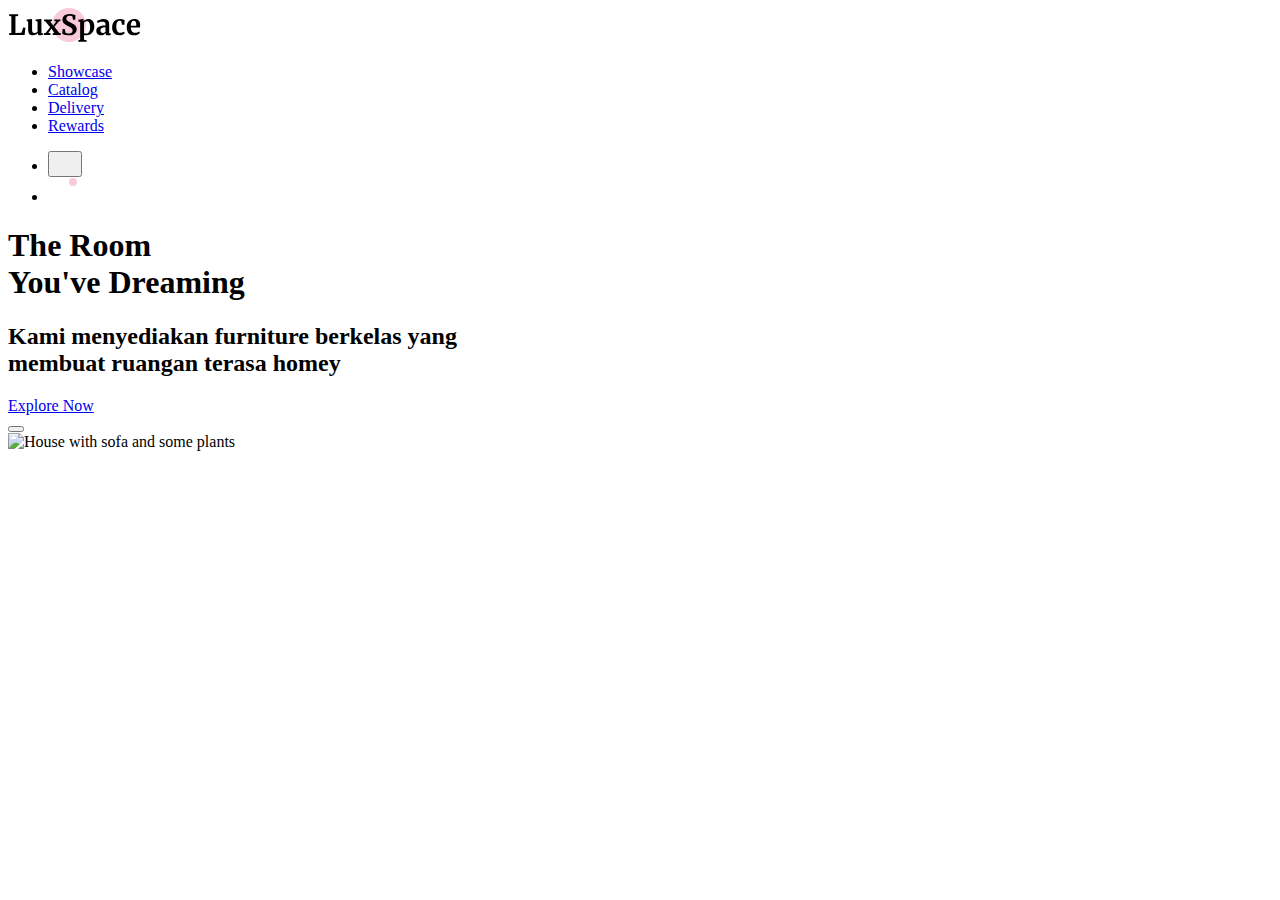
==== src/templates/index.html @ 6f88ed7a "update" ====
<!DOCTYPE html>
<html class="no-js" lang="">
  <head>
    <meta charset="utf-8" />
    <title>Your Very Handsome Website</title>
    <meta name="description" content="" />
    <meta name="viewport" content="width=device-width, initial-scale=1" />

    <meta property="og:title" content="" />
    <meta property="og:type" content="" />
    <meta property="og:url" content="" />
    <meta property="og:image" content="" />

    <link rel="manifest" href="site.webmanifest" />
    <link rel="apple-touch-icon" href="images/content/favicon.png" />
    <!-- Place favicon.ico in the root directory -->

    <link rel="stylesheet" href="./css/app.minify.css" />
    <link rel="icon" href="images/content/favicon.png" />

    <meta name="theme-color" content="#000" />
  </head>

  <body>
    <!-- Add your site or application content here -->

    <!-- START: Header -->

    <header class="absolute w-full z-50 px-20">
      <div class="container mx-auto py-10">
        <div class="flex flex-stretch items-center">
          <div class="w-56 flex items-center">
            <img src="../images/design/logo.svg" alt="" />
          </div>

          <div class="w-full"></div>

          <!-- START: Menu Hamburger Wrapper -->
          <div class="w-auto">
            <ul
              class="fixed bg-white inset-0 flex-col invisible items-center justify-center opacity-0 md:visible md:flex-row md:bg-transparent md:relative md:opacity-100 md:flex"
            >
              <li class="mx-3 py-6 md:py-0">
                <a
                  href="#"
                  target="_blank"
                  rel="noopener noreferrer"
                  class="text-black hover:text-white hover:underline"
                  >Showcase</a
                >
              </li>
              <li class="mx-3 py-6 md:py-0">
                <a
                  href="#"
                  target="_blank"
                  rel="noopener noreferrer"
                  class="text-black hover:text-white hover:underline"
                  >Catalog</a
                >
              </li>
              <li class="mx-3 py-6 md:py-0">
                <a
                  href="#"
                  target="_blank"
                  rel="noopener noreferrer"
                  class="text-black hover:text-white hover:underline"
                  >Delivery</a
                >
              </li>
              <li class="mx-3 py-6 md:py-0">
                <a
                  href="#"
                  target="_blank"
                  rel="noopener noreferrer"
                  class="text-black hover:text-white hover:underline"
                  >Rewards</a
                >
              </li>
            </ul>
          </div>
          <!-- END: Menu Hamburger Wrapper -->

          <!-- START: Icon set -->

          <div class="w-auto">
            <ul class="flex items-center">
              <!-- START: Menu Hamburger Icon -->
              <li class="ml-6 block md:hidden">
                <button
                  id="menu-toggler"
                  class="relative flex z-50 items-center justify-center w-8 h-8 text-black hover:text-white focus:outline-nomm"
                >
                  <svg
                    class="fill-current"
                    width="18"
                    height="17"
                    viewBox="0 0 18 17"
                    fill="none"
                    xmlns="http://www.w3.org/2000/svg"
                  >
                    <path
                      d="M15.9773 0.461304H1.04219C0.466585 0.461304 0 0.790267 0 1.19609C0 1.60192 0.466668 1.93088 1.04219 1.93088H15.9773C16.5529 1.93088 17.0195 1.60192 17.0195 1.19609C17.0195 0.790208 16.5529 0.461304 15.9773 0.461304Z"
                    />
                    <path
                      d="M15.9773 7.68802H1.04219C0.466585 7.68802 0 8.01698 0 8.42281C0 8.82864 0.466668 9.1576 1.04219 9.1576H15.9773C16.5529 9.1576 17.0195 8.82864 17.0195 8.42281C17.0195 8.01692 16.5529 7.68802 15.9773 7.68802Z"
                    />
                    <path
                      d="M15.9773 14.9147H1.04219C0.466585 14.9147 0 15.2437 0 15.6495C0 16.0553 0.466668 16.3843 1.04219 16.3843H15.9773C16.5529 16.3843 17.0195 16.0553 17.0195 15.6495C17.0195 15.2436 16.5529 14.9147 15.9773 14.9147Z"
                    />
                  </svg>
                </button>
              </li>
              <!-- END: Menu Hamburger Icon -->

              <!-- START: Cart Icon -->
              <li class="ml-6">
                <a
                  href="cart.html"
                  class="flex items-center justify-center w-8 h-8 text-black hover:text-white"
                >
                  <svg
                    class="fill-current"
                    width="29"
                    height="25"
                    viewBox="0 0 29 25"
                    fill="none"
                    xmlns="http://www.w3.org/2000/svg"
                  >
                    <path
                      d="M10.8754 19.9824C9.61762 19.9824 8.59436 21.023 8.59436 22.3021C8.59436 23.5812 9.61762 24.6218 10.8754 24.6218C12.1331 24.6218 13.1564 23.5812 13.1564 22.3021C13.1563 21.023 12.1331 19.9824 10.8754 19.9824ZM10.8754 23.3265C10.3199 23.3265 9.86796 22.8669 9.86796 22.302C9.86796 21.7371 10.3199 21.2775 10.8754 21.2775C11.4308 21.2775 11.8828 21.7371 11.8828 22.302C11.8828 22.867 11.4308 23.3265 10.8754 23.3265Z"
                    />
                    <path
                      d="M18.8764 19.9824C17.6186 19.9824 16.5953 21.023 16.5953 22.3021C16.5953 23.5812 17.6186 24.6218 18.8764 24.6218C20.1342 24.6218 21.1575 23.5812 21.1575 22.3021C21.1574 21.023 20.1341 19.9824 18.8764 19.9824ZM18.8764 23.3265C18.3209 23.3265 17.869 22.8669 17.869 22.302C17.869 21.7371 18.3209 21.2775 18.8764 21.2775C19.4319 21.2775 19.8838 21.7371 19.8838 22.302C19.8838 22.867 19.4319 23.3265 18.8764 23.3265Z"
                    />
                    <path
                      d="M19.438 7.76947H10.3122C9.96051 7.76947 9.67542 8.0594 9.67542 8.41707C9.67542 8.77474 9.96056 9.06467 10.3122 9.06467H19.438C19.7897 9.06467 20.0748 8.77474 20.0748 8.41707C20.0748 8.05935 19.7897 7.76947 19.438 7.76947Z"
                    />
                    <path
                      d="M18.9414 11.1324H10.8089C10.4572 11.1324 10.1721 11.4223 10.1721 11.78C10.1721 12.1377 10.4572 12.4276 10.8089 12.4276H18.9413C19.293 12.4276 19.5781 12.1377 19.5781 11.78C19.5781 11.4224 19.293 11.1324 18.9414 11.1324Z"
                    />
                    <path
                      d="M25.6499 4.88404C25.407 4.58092 25.0472 4.40711 24.6626 4.40711H4.82655L4.42595 2.42947C4.34232 2.01694 4.06563 1.67055 3.68565 1.50276L0.890528 0.268963C0.567841 0.126419 0.192825 0.276999 0.0528584 0.60505C-0.0872597 0.933204 0.0608116 1.31463 0.383347 1.45696L3.17852 2.69081L6.2598 17.9014C6.38117 18.5004 6.90578 18.9352 7.50723 18.9352H22.7635C23.1152 18.9352 23.4003 18.6452 23.4003 18.2876C23.4003 17.9299 23.1152 17.64 22.7635 17.64H7.50728L7.13247 15.7897H22.8814C23.4828 15.7897 24.0075 15.3549 24.1288 14.7559L25.9101 5.96349C25.9876 5.58063 25.8928 5.1871 25.6499 4.88404ZM22.8814 14.4946H6.87012L5.08895 5.70226L24.6626 5.70231L22.8814 14.4946Z"
                    />
                    <circle
                      cx="25"
                      cy="4.89023"
                      r="4"
                      fill="#F9CADA"
                      class="cart-filled"
                    />
                  </svg>
                </a>
              </li>
              <!-- END: Cart Icon -->
            </ul>
          </div>
          <!-- END: Icon set -->
        </div>
      </div>
    </header>

    <!-- END: Header -->

    <!-- START: Hero Section -->
    <section class="flex items-center hero">
      <!-- START: Section Hero | Left side -->
      <div
        class="w-full absolute z-20 inset-0 md:relative md:w-1/2 text-center flex flex-col justify-center hero-caption"
      >
        <h1 class="text-3xl md:text-5xl leading-tight font-semibold">
          The Room <br class="" />You've Dreaming
        </h1>

        <h2 class="px-8 text-base md:px-0 md:text-lg my-6 tracking-wide">
          Kami menyediakan furniture berkelas yang
          <br class="hidden lg:block" />
          membuat ruangan terasa homey
        </h2>
        <div>
          <a
            href="#browse-the-room"
            class="bg-pink-400 text-black hover:bg-black hover:text-pink-400 rounded-full px-8 py-3 mt-4 inline-block flex-none transition duration-200"
            >Explore Now</a
          >
        </div>
      </div>
      <!-- END: Section Hero | Left side -->
      <div class="w-full inset-0 md:relative md:w-1/2">
        <div class="relative hero-image">
          <div class="overlay inset-0 bg-black opacity-25 z-10"></div>
          <div class="overlay right-0 bottom-0 md:inset-0">
            <button
              class="video hero-cta focus:outline-none z-30 modal-trigger"
              data-content='<div class="w-screen pb-56 md:w-88 relative z-50">
                  <div class="absolute w-full h-full">
                    <iframe
                      width="100%"
                      height="100%"
                      src="https://www.youtube.com/embed/MHjycTZ101o"
                      frameborder="0"
                      allow="accelerometer; autoplay; clipboard-write; encrypted-media; gyroscope; picture-in-picture"
                      allowfullscreen
                    ></iframe>
                  </div>
                </div>'
            ></button>
          </div>
          <img
            src="images/content/hero-image.jpg"
            alt="House with sofa and some plants"
          />
        </div>
      </div>
    </section>
    <!-- END: Hero Section -->

    <!-- Google Analytics: change UA-XXXXX-Y to be your site's ID. -->
    <script>
      window.ga = function () {
        ga.q.push(arguments);
      };
      ga.q = [];
      ga.l = +new Date();
      ga("create", "UA-XXXXX-Y", "auto");
      ga("set", "anonymizeIp", true);
      ga("set", "transport", "beacon");
      ga("send", "pageview");
    </script>
    <script src="https://www.google-analytics.com/analytics.js" async></script>
  </body>
</html>
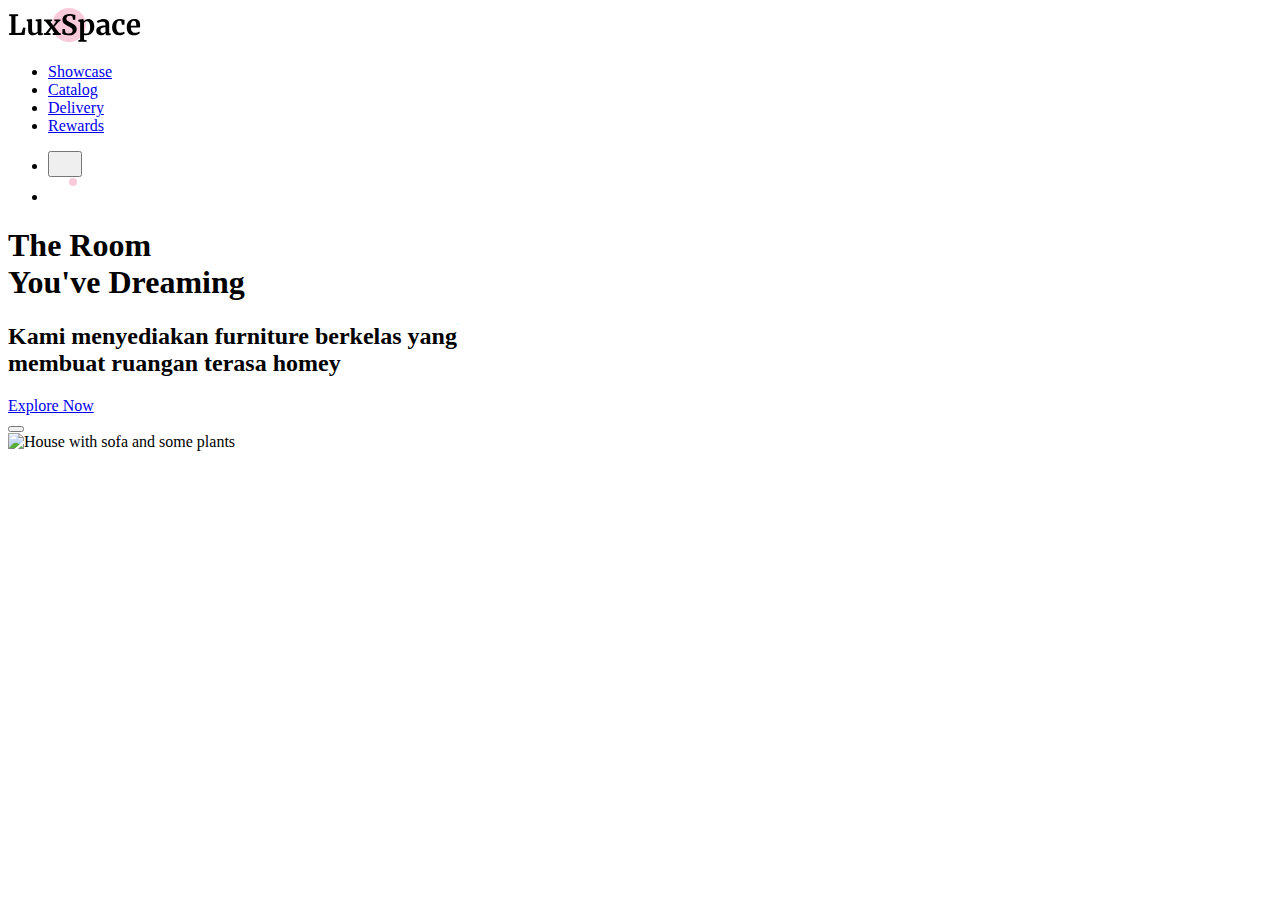
==== commit 4db70daa: "update" ====
--- a/src/templates/index.html
+++ b/src/templates/index.html
@@ -26,7 +26,7 @@
 
     <!-- START: Header -->
 
-    <header class="absolute w-full z-50 px-20">
+    <header class="absolute w-full z-50 px-4">
       <div class="container mx-auto py-10">
         <div class="flex flex-stretch items-center">
           <div class="w-56 flex items-center">
@@ -38,7 +38,8 @@
           <!-- START: Menu Hamburger Wrapper -->
           <div class="w-auto">
             <ul
-              class="fixed bg-white inset-0 flex-col invisible items-center justify-center opacity-0 md:visible md:flex-row md:bg-transparent md:relative md:opacity-100 md:flex"
+              id="menu"
+              class="fixed bg-white inset-0 flex flex-col invisible items-center justify-center opacity-0 md:visible md:flex-row md:bg-transparent md:relative md:opacity-100"
             >
               <li class="mx-3 py-6 md:py-0">
                 <a
@@ -88,7 +89,7 @@
               <li class="ml-6 block md:hidden">
                 <button
                   id="menu-toggler"
-                  class="relative flex z-50 items-center justify-center w-8 h-8 text-black hover:text-white focus:outline-nomm"
+                  class="relative flex z-50 items-center justify-center w-8 h-8 text-black focus:outline-nomm"
                 >
                   <svg
                     class="fill-current"
@@ -206,6 +207,7 @@
             ></button>
           </div>
           <img
+            class="absolute inset-0 md:relative w-full h-full object-cover object-center"
             src="images/content/hero-image.jpg"
             alt="House with sofa and some plants"
           />
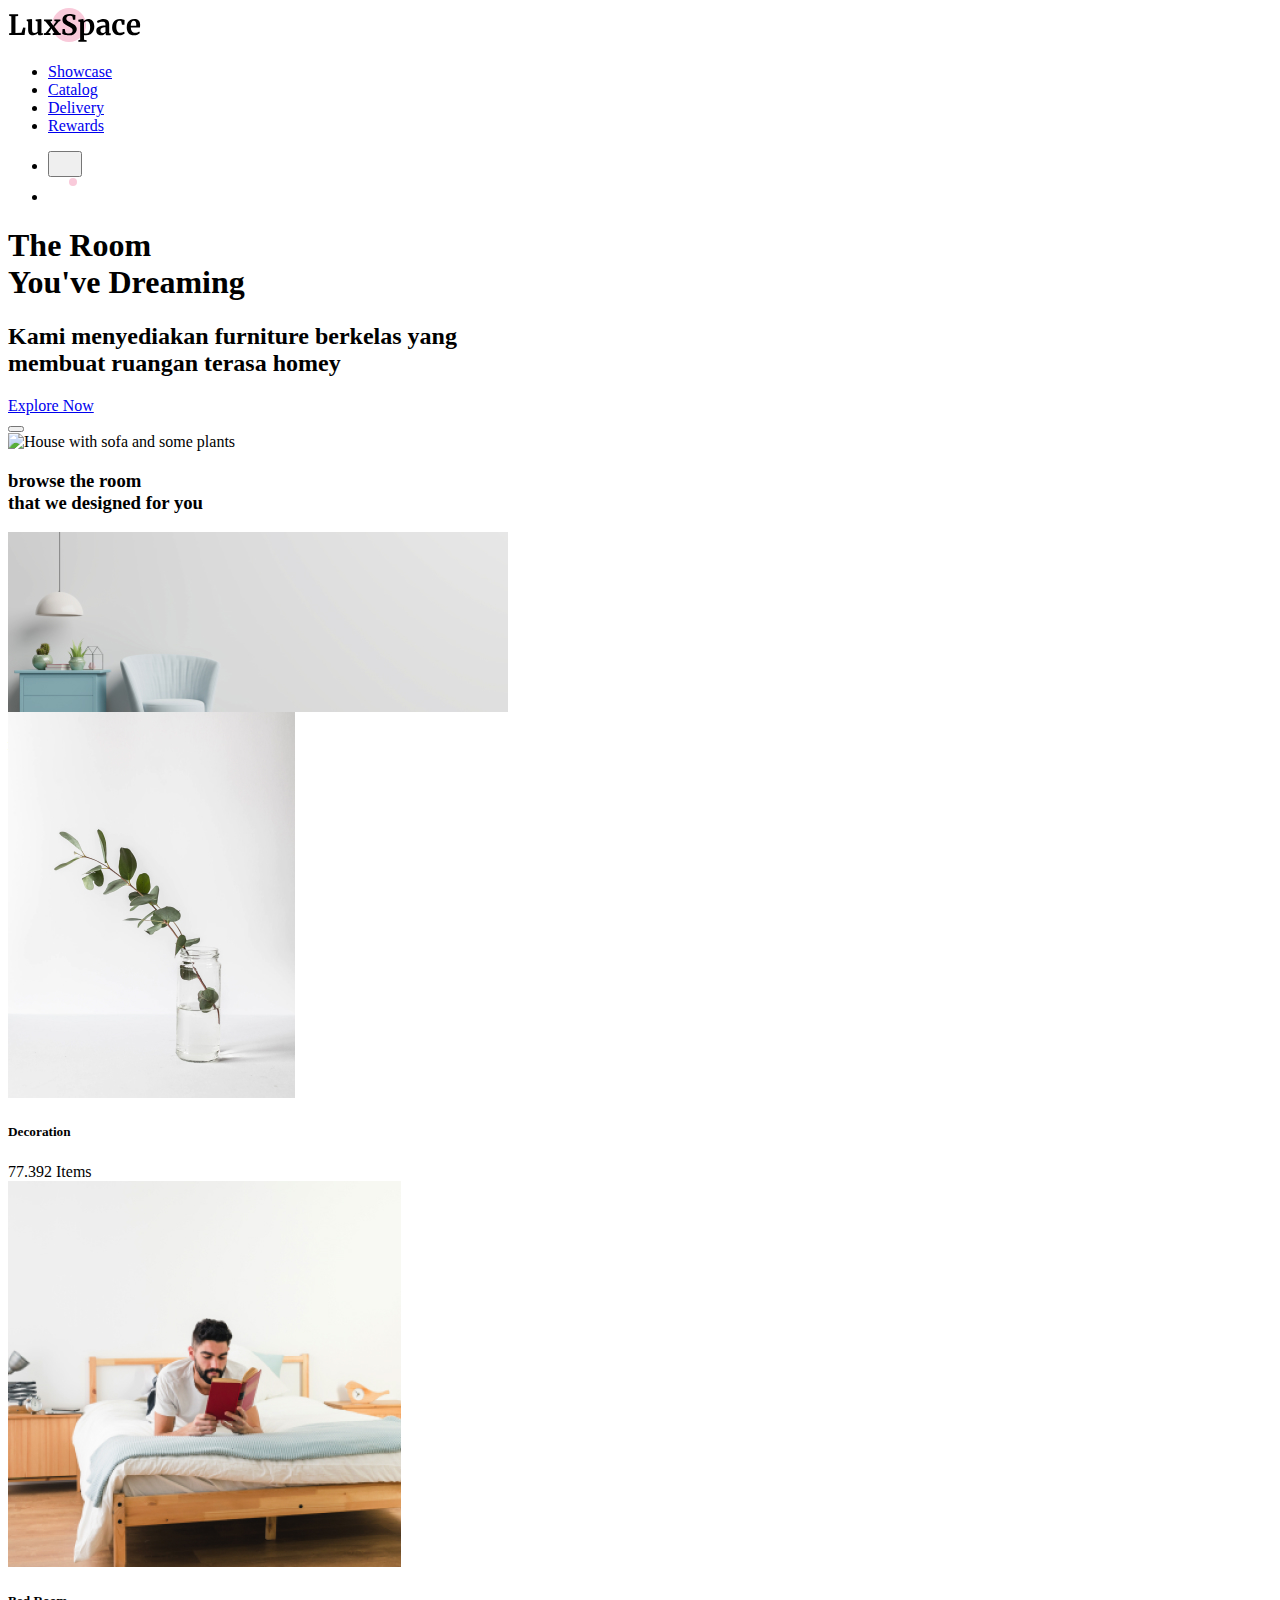
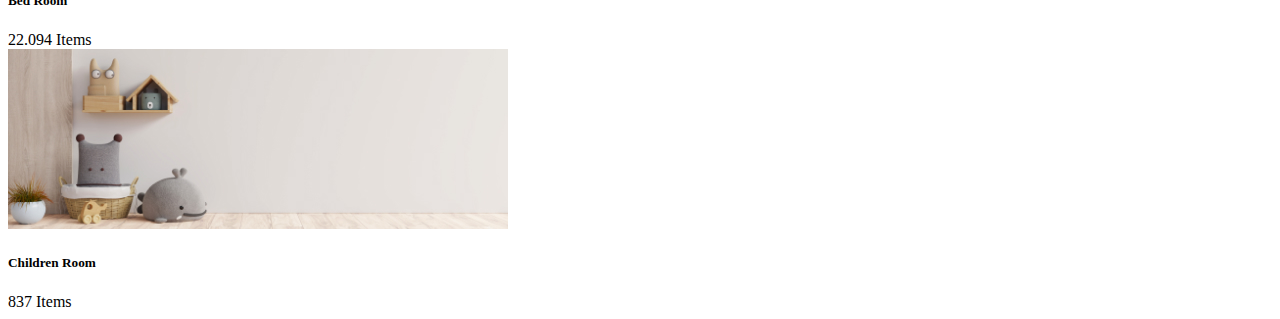
==== commit 7dd8045d: "update lagi" ====
--- a/src/templates/index.html
+++ b/src/templates/index.html
@@ -216,6 +216,106 @@
     </section>
     <!-- END: Hero Section -->
 
+    <!-- START: Browse the Room -->
+    <section class="flex bg-gray-100 py-16 px-4" id="browse-the-room">
+      <div class="container mx-auto">
+        <div class="flex flex-start mb-4">
+          <h3 class="text-2xl capitalize font-semibold">
+            browse the room <br />
+            that we designed for you
+          </h3>
+        </div>
+        <div class="grid grid-rows-2 grid-cols-9 gap-4">
+          <!-- START: Item Browse the Room 1 -->
+          <div
+            class="relative col-span-9 row-span-1 md:col-span-4 card"
+            style="height: 180px"
+          >
+            <div class="card-shadow rounded-xl">
+              <img
+                src="../images/content/image-catalog-1.jpg"
+                alt=""
+                class="w-full h-full object-cover overlay overflow-hidden rounded-xl"
+              />
+            </div>
+            <div
+              class="overlay left-0 top-0 bottom-0 flex justify-center flex-col pl-48 md:pl-72"
+            >
+              <h5 class="text-lg font-semibold">Living Room</h5>
+              <span>18.309 Items</span>
+            </div>
+            <a href="detail.html" class="stretched-link"></a>
+          </div>
+          <!-- END: Item Browse the Room 1 -->
+
+          <!-- START: Item Browse the Room 2 -->
+          <div
+            class="relative col-span-9 row-span-1 md:col-span-2 md:row-span-2 card"
+          >
+            <div class="card-shadow rounded-xl">
+              <img
+                src="../images/content/image-catalog-3.jpg"
+                alt=""
+                class="w-full h-full object-cover overlay overflow-hidden rounded-xl"
+              />
+            </div>
+            <div
+              class="overlay inset-0 md:bottom-auto flex justify-center md:items-center flex-col pl-48 md:pl-0 pt-0 md:pt-12"
+            >
+              <h5 class="text-lg font-semibold">Decoration</h5>
+              <span class="">77.392 Items</span>
+            </div>
+            <a href="detail.html" class="stretched-link">
+              <!-- fake children -->
+            </a>
+          </div>
+          <!-- END: Item Browse the Room 2 -->
+
+          <!-- START: Item Browse the Room 3 -->
+          <div
+            class="relative col-span-9 row-span-1 md:col-span-3 md:row-span-2 card"
+          >
+            <div class="card-shadow rounded-xl">
+              <img
+                src="../images/content/image-catalog-4.jpg"
+                alt=""
+                class="w-full h-full object-cover overlay overflow-hidden rounded-xl"
+              />
+            </div>
+            <div
+              class="overlay inset-0 md:bottom-auto flex justify-center md:items-center flex-col pl-48 md:pl-0 pt-0 md:pt-12"
+            >
+              <h5 class="text-lg font-semibold">Bed Room</h5>
+              <span>22.094 Items</span>
+            </div>
+            <a href="detail.html" class="stretched-link"></a>
+          </div>
+          <!-- END: Item Browse the Room 3 -->
+
+          <!-- START: Item Browse the Room 4 -->
+          <div class="relative col-span-9 row-span-1 md:col-span-4 card">
+            <div class="card-shadow rounded-xl">
+              <img
+                src="../images/content/image-catalog-2.jpg"
+                alt=""
+                class="w-full h-full object-cover overlay overflow-hidden rounded-xl"
+              />
+            </div>
+            <div
+              class="overlay left-0 top-0 bottom-0 flex justify-center flex-col pl-48 md:pl-72"
+            >
+              <h5 class="text-lg font-semibold">Children Room</h5>
+              <span>837 Items</span>
+            </div>
+            <a href="detail.html" class="stretched-link"></a>
+          </div>
+          <!-- END: Item Browse the Room 4 -->
+        </div>
+      </div>
+    </section>
+    <!-- END: Browse the Room -->
+    <div class="min-h-screen"></div>
+
     <!-- Google Analytics: change UA-XXXXX-Y to be your site's ID. -->
     <script>
       window.ga = function () {
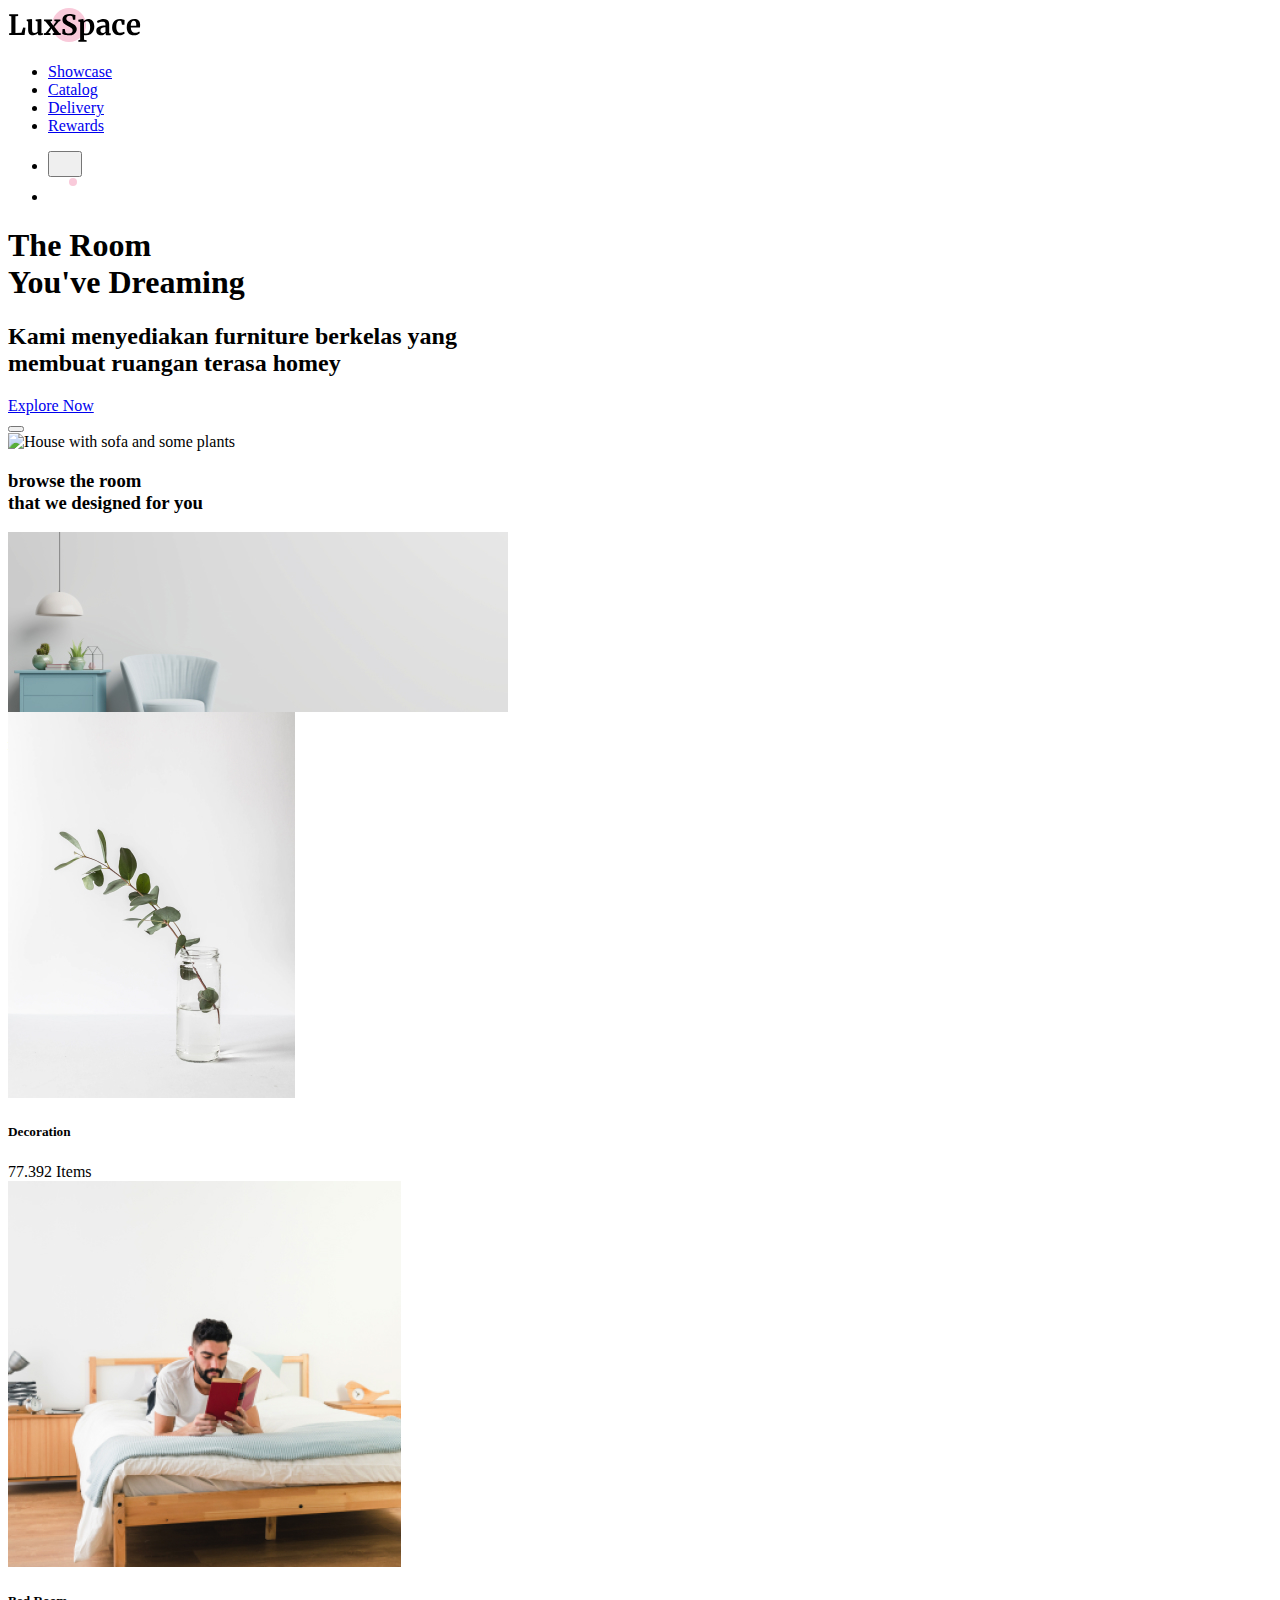
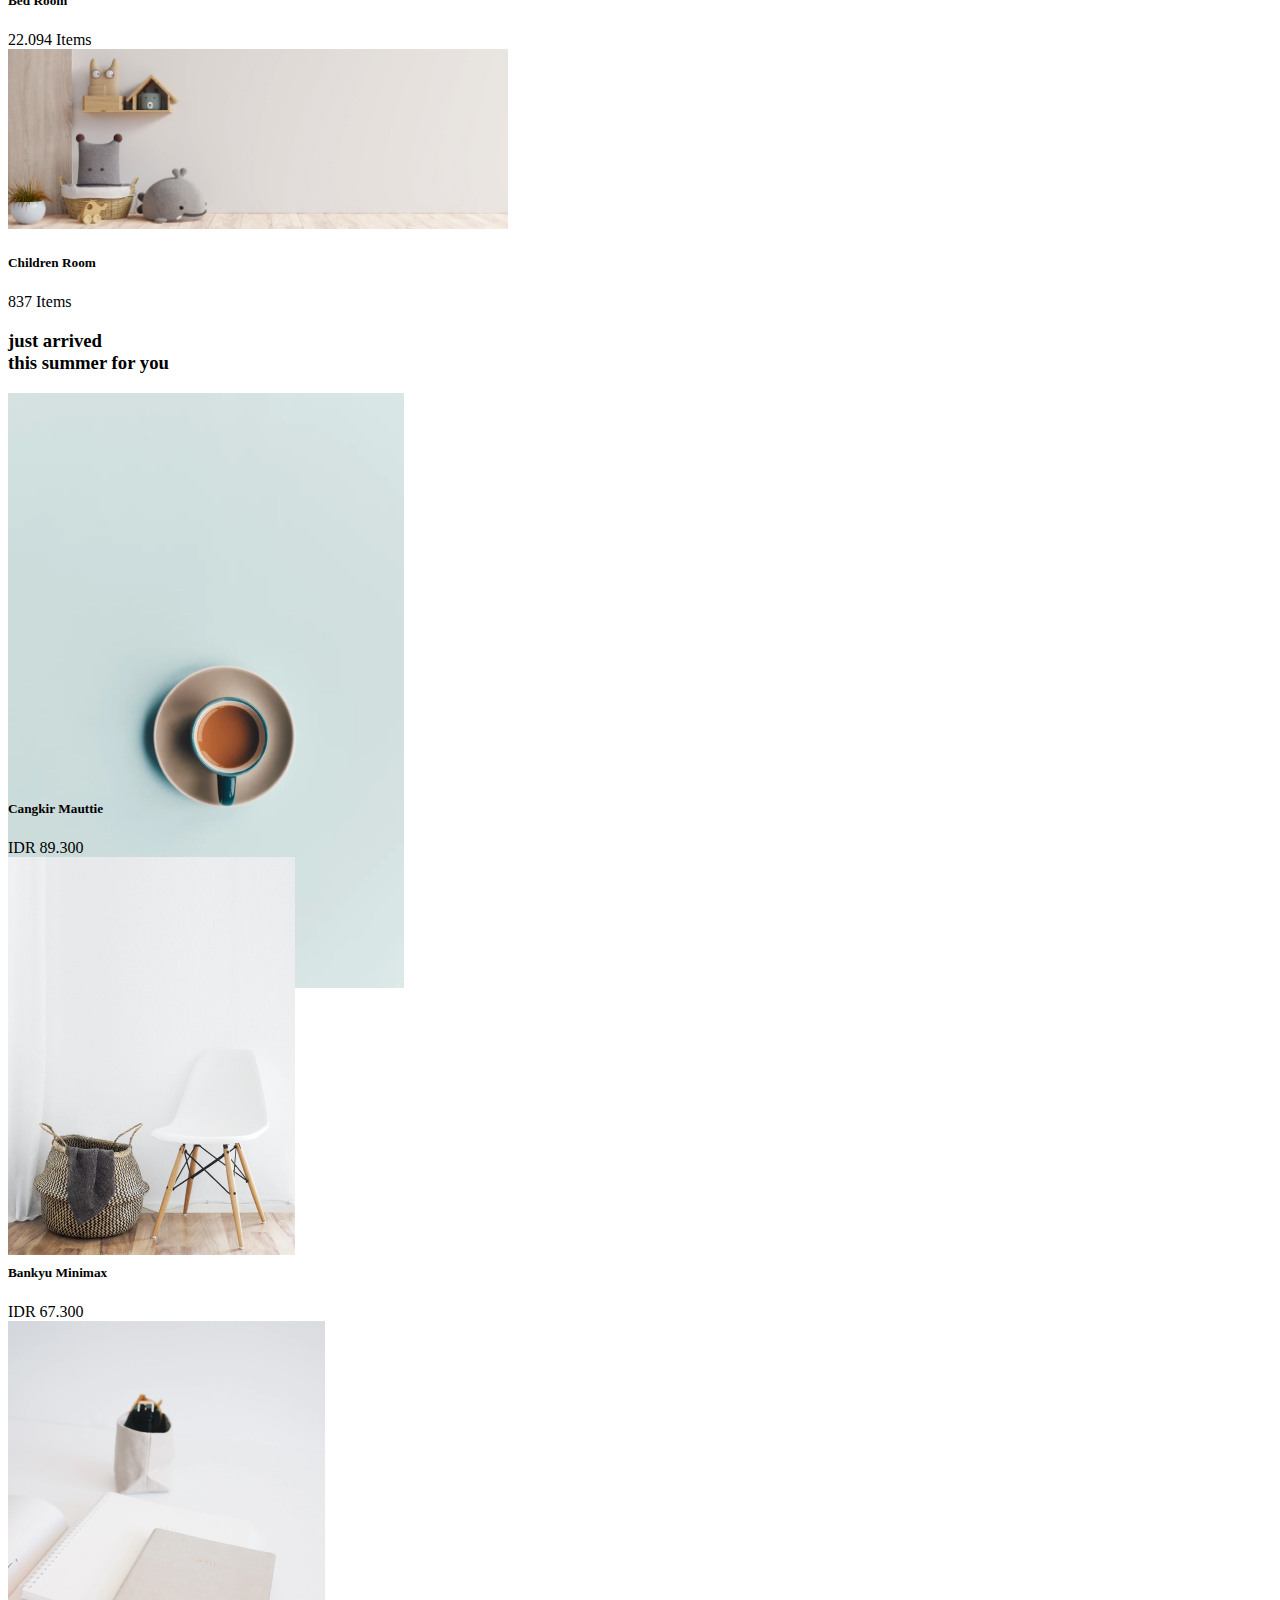
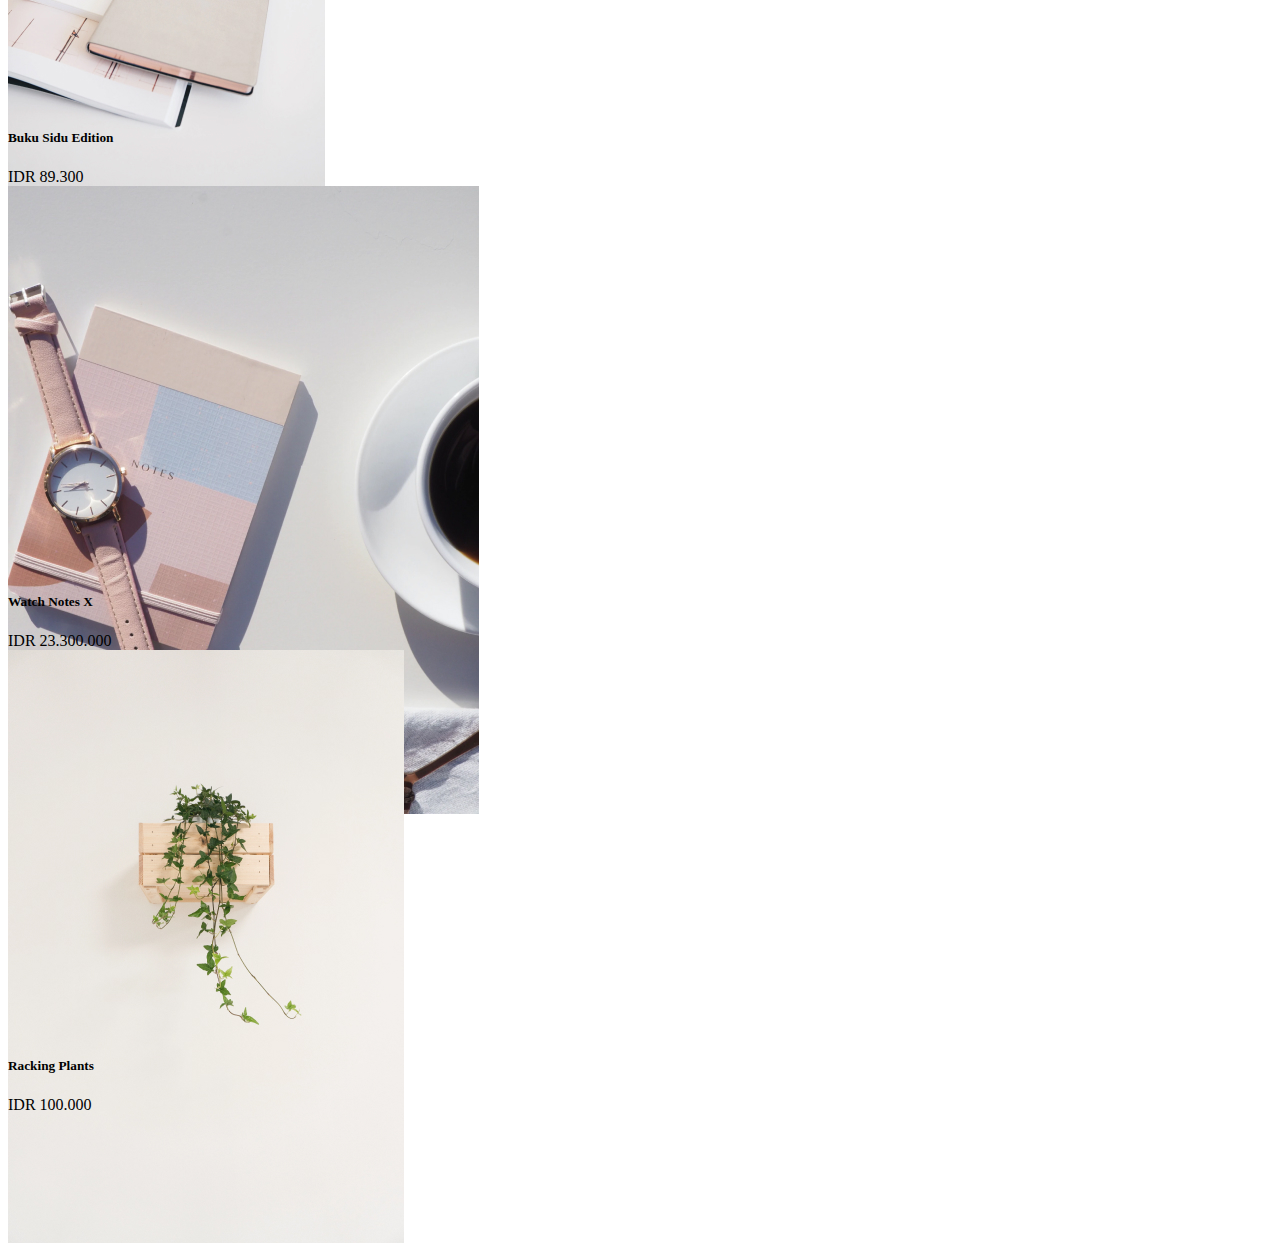
==== commit 873315f1: "update" ====
--- a/src/templates/index.html
+++ b/src/templates/index.html
@@ -2,7 +2,7 @@
 <html class="no-js" lang="">
   <head>
     <meta charset="utf-8" />
-    <title>Your Very Handsome Website</title>
+    <title>LuxSpace</title>
     <meta name="description" content="" />
     <meta name="viewport" content="width=device-width, initial-scale=1" />
 
@@ -228,7 +228,7 @@
         <div class="grid grid-rows-2 grid-cols-9 gap-4">
           <!-- START: Item Browse the Room 1 -->
           <div
-            class="relative col-span-9 row-span-1 md:col-span-4 card"
+            class="relative col-span-9 row-span-1 md:col-span-4"
             style="height: 180px"
           >
             <div class="card-shadow rounded-xl">
@@ -250,7 +250,7 @@
 
           <!-- START: Item Browse the Room 2 -->
           <div
-            class="relative col-span-9 row-span-1 md:col-span-2 md:row-span-2 card"
+            class="relative col-span-9 row-span-1 md:col-span-2 md:row-span-2"
           >
             <div class="card-shadow rounded-xl">
               <img
@@ -273,7 +273,7 @@
 
           <!-- START: Item Browse the Room 3 -->
           <div
-            class="relative col-span-9 row-span-1 md:col-span-3 md:row-span-2 card"
+            class="relative col-span-9 row-span-1 md:col-span-3 md:row-span-2"
           >
             <div class="card-shadow rounded-xl">
               <img
@@ -293,7 +293,7 @@
           <!-- END: Item Browse the Room 3 -->
 
           <!-- START: Item Browse the Room 4 -->
-          <div class="relative col-span-9 row-span-1 md:col-span-4 card">
+          <div class="relative col-span-9 row-span-1 md:col-span-4">
             <div class="card-shadow rounded-xl">
               <img
                 src="../images/content/image-catalog-2.jpg"
@@ -314,6 +314,116 @@
       </div>
     </section>
     <!-- END: Browse the Room -->
+
+    <!-- START: Just Arrived -->
+
+    <section class="flex flex-col py-16">
+      <div class="container mx-auto mb-4">
+        <div class="flex justify-center text-center mb-4">
+          <h3 class="text-2xl capitalize font-semibold">
+            just arrived <br />
+            this summer for you
+          </h3>
+        </div>
+      </div>
+      <div class="overflow-x-hidden px-4" id="carousel">
+        <div class="container mx-auto"></div>
+        <div class="flex -mx-4 flex-row relative">
+          <!-- START: Item Carousel 1 -->
+          <div class="px-4 relative card">
+            <div
+              class="rounded-xl overflow-hidden card-shadow"
+              style="width: 297px; height: 386px"
+            >
+              <img
+                src="../images/content/img-caraousel-1.jpg"
+                alt="cangkir"
+                class="w-full h-full object-cover object-center"
+              />
+            </div>
+            <h5 class="text-lg font-semibold mt-4">Cangkir Mauttie</h5>
+            <span class="">IDR 89.300</span>
+            <a href="#detail.html" class="stretched-link"></a>
+          </div>
+          <!-- END: Item Carousel 1 -->
+
+          <!-- START: Item Carousel 2 -->
+          <div class="px-4 relative card">
+            <div
+              class="rounded-xl overflow-hidden card-shadow"
+              style="width: 297px; height: 386px"
+            >
+              <img
+                src="../images/content/img-caraousel-2.jpg"
+                alt="cangkir"
+                class="w-full h-full object-cover object-center"
+              />
+            </div>
+            <h5 class="text-lg font-semibold mt-4">Bankyu Minimax</h5>
+            <span class="">IDR 67.300</span>
+            <a href="#detail.html" class="stretched-link"></a>
+          </div>
+          <!-- END: Item Carousel 2 -->
+
+          <!-- START: Item Carousel 3 -->
+          <div class="px-4 relative card">
+            <div
+              class="rounded-xl overflow-hidden card-shadow"
+              style="width: 297px; height: 386px"
+            >
+              <img
+                src="../images/content/img-caraousel-3.jpg"
+                alt="cangkir"
+                class="w-full h-full object-cover object-center"
+              />
+            </div>
+            <h5 class="text-lg font-semibold mt-4">Buku Sidu Edition</h5>
+            <span class="">IDR 89.300</span>
+            <a href="#detail.html" class="stretched-link"></a>
+          </div>
+          <!-- END: Item Carousel 3 -->
+
+          <!-- START: Item Carousel 4 -->
+          <div class="px-4 relative card">
+            <div
+              class="rounded-xl overflow-hidden card-shadow"
+              style="width: 297px; height: 386px"
+            >
+              <img
+                src="../images/content/img-caraousel-4.jpg"
+                alt="cangkir"
+                class="w-full h-full object-cover object-center"
+              />
+            </div>
+            <h5 class="text-lg font-semibold mt-4">Watch Notes X</h5>
+            <span class="">IDR 23.300.000</span>
+            <a href="#detail.html" class="stretched-link"></a>
+          </div>
+          <!-- END: Item Carousel 4 -->
+
+          <!-- START: Item Carousel 5 -->
+          <div class="px-4 relative card">
+            <div
+              class="rounded-xl overflow-hidden card-shadow"
+              style="width: 297px; height: 386px"
+            >
+              <img
+                src="../images/content/img-caraousel-5.jpg"
+                alt="cangkir"
+                class="w-full h-full object-cover object-center"
+              />
+            </div>
+            <h5 class="text-lg font-semibold mt-4">Racking Plants</h5>
+            <span class="">IDR 100.000</span>
+            <a href="#detail.html" class="stretched-link"></a>
+          </div>
+          <!-- END: Item Carousel 5 -->
+        </div>
+      </div>
+    </section>
+
+    <!-- END: Just Arrived -->
+
     <div class="min-h-screen"></div>
 
     <!-- Google Analytics: change UA-XXXXX-Y to be your site's ID. -->
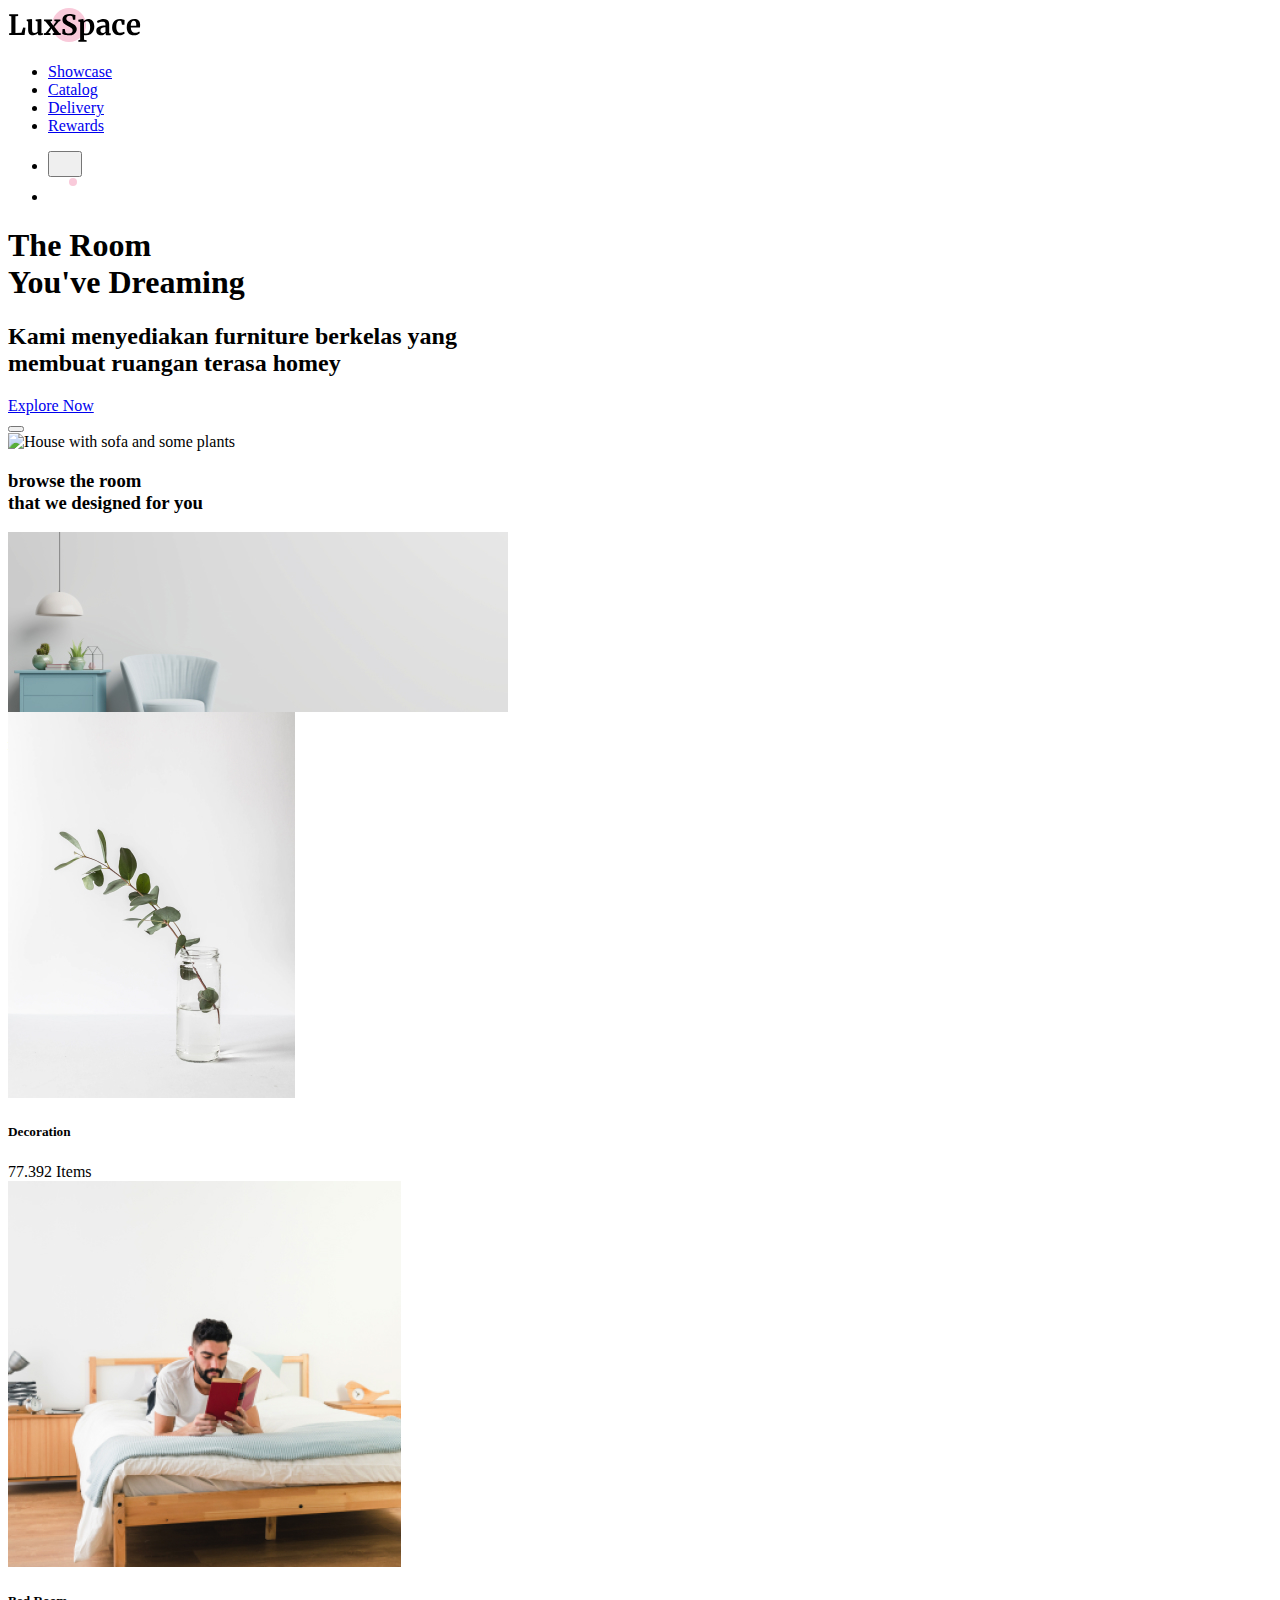
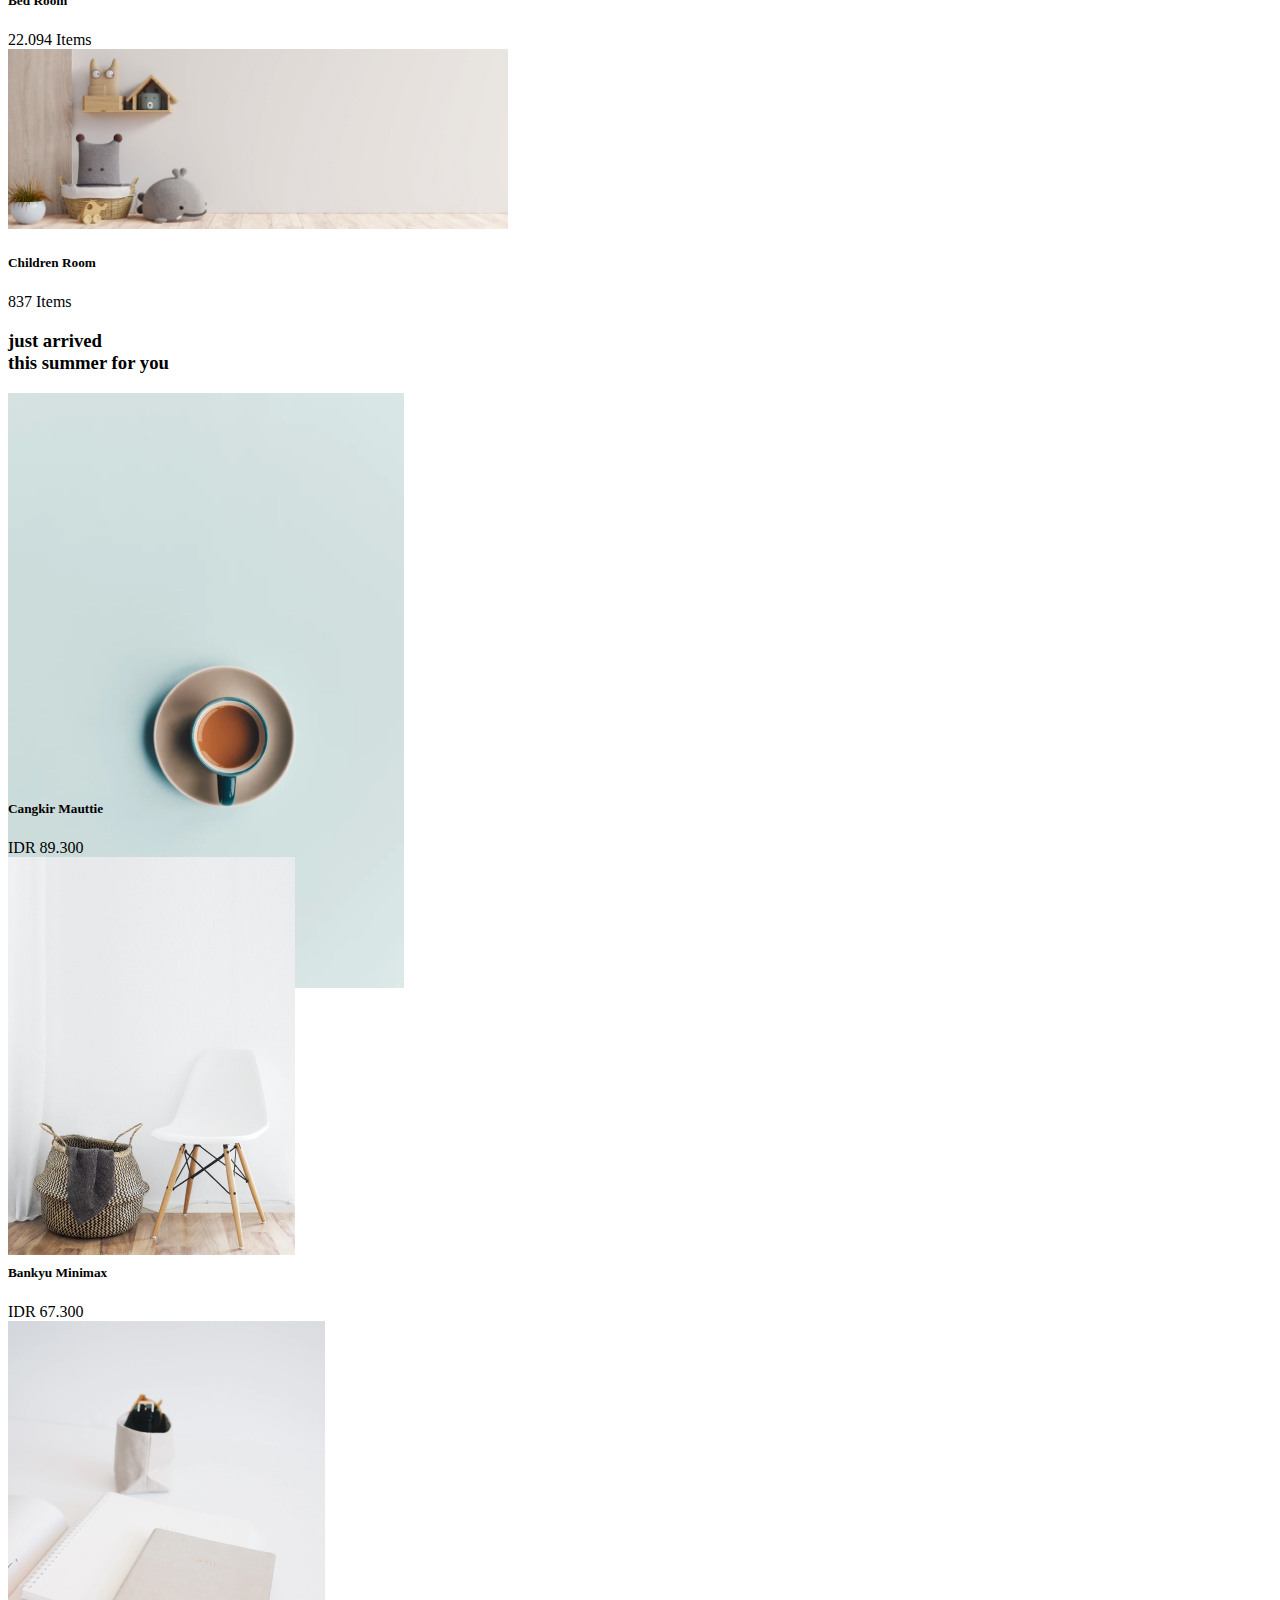
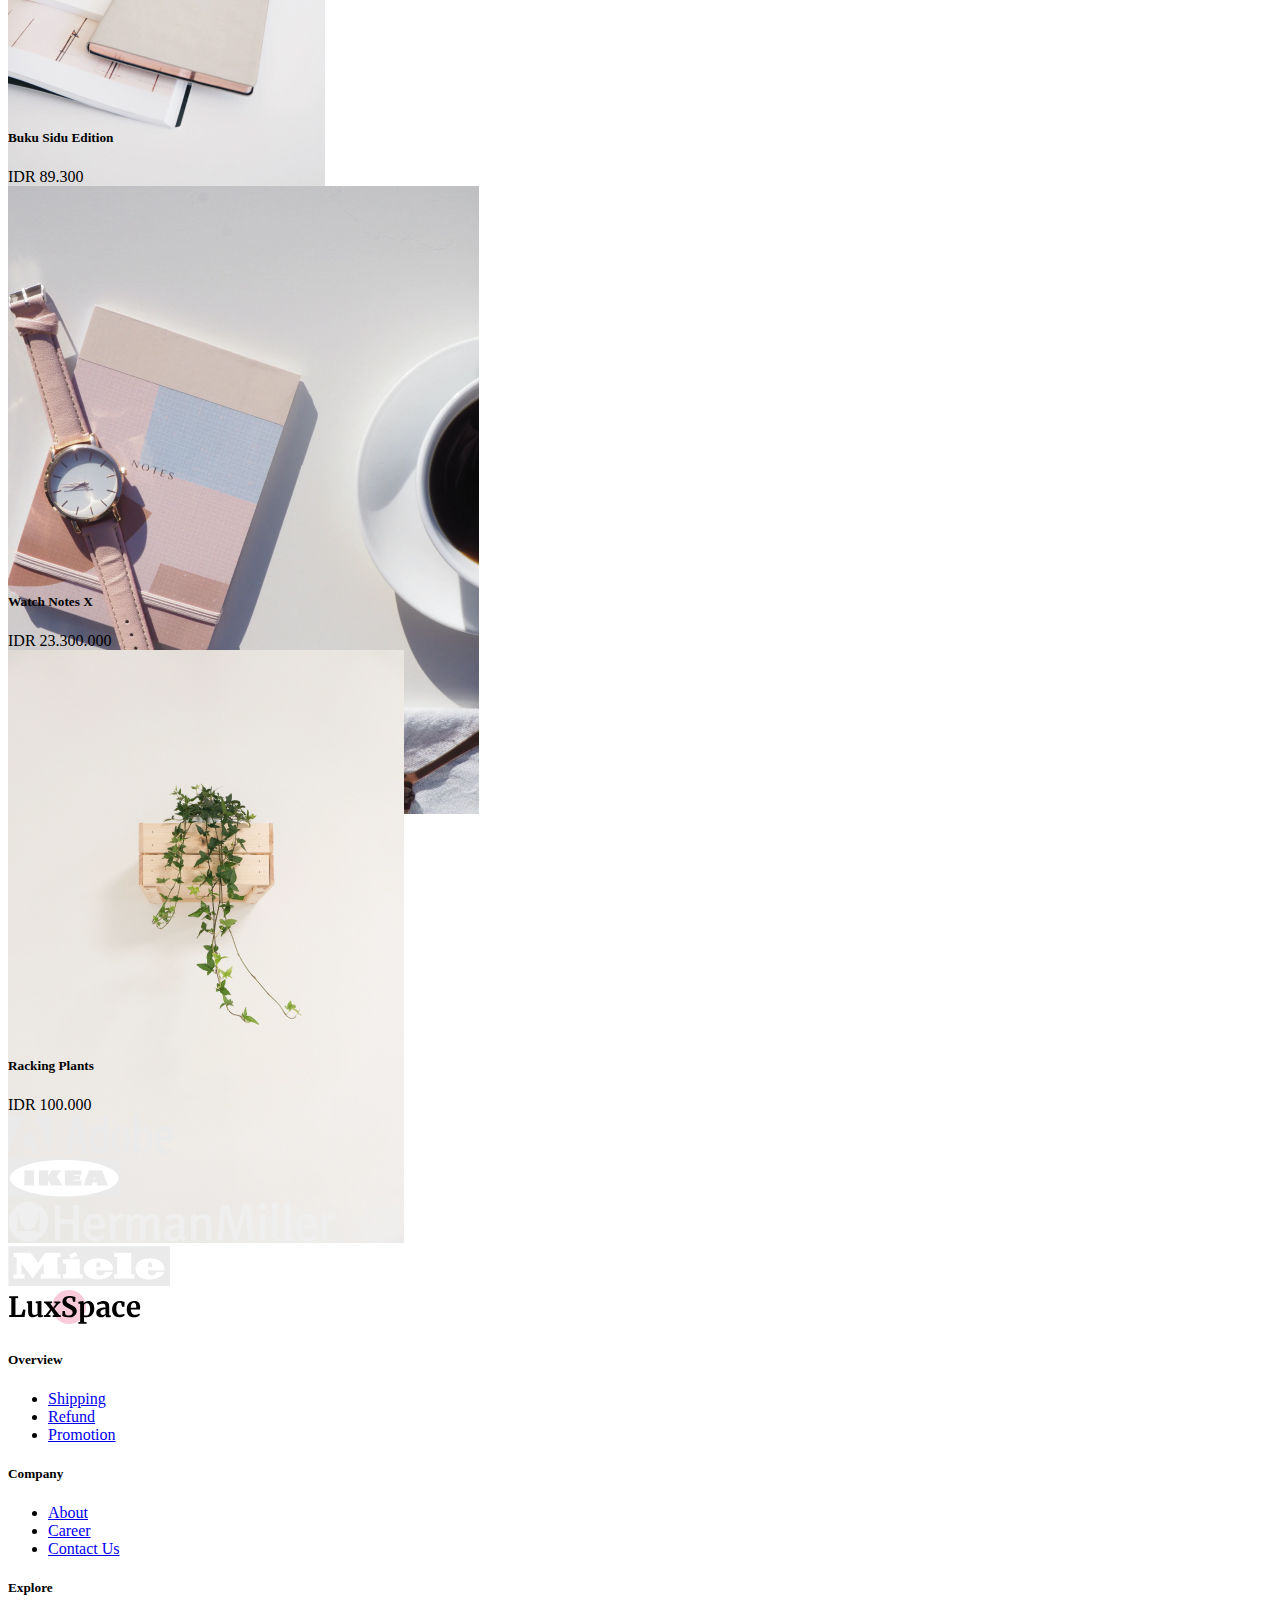
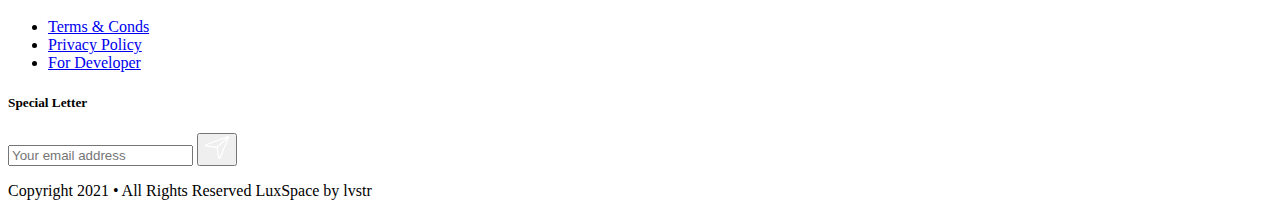
==== commit f1d91f70: "commit" ====
--- a/src/templates/index.html
+++ b/src/templates/index.html
@@ -424,8 +424,157 @@
 
     <!-- END: Just Arrived -->
 
-    <div class="min-h-screen"></div>
-
+    <!-- START: Clients -->
+    <section class="container mx-auto py-6">
+      <div class="flex justify-center flex-wrap">
+        <div
+          class="w-full flex-auto md:w-auto md:flex-initial px-4 md:px-6 my-4 md:my-0"
+        >
+          <img
+            src="../images/content/logo-adobe.png"
+            alt="Logo Adobe"
+            class="mx-auto"
+          />
+        </div>
+
+        <div
+          class="w-full flex-auto md:w-auto md:flex-initial px-4 md:px-6 my-4 md:my-0"
+        >
+          <img
+            src="../images/content/logo-ikea.png"
+            alt="Logo Ikea"
+            class="mx-auto"
+          />
+        </div>
+
+        <div
+          class="w-full flex-auto md:w-auto md:flex-initial px-4 md:px-6 my-4 md:my-0"
+        >
+          <img
+            src="../images/content/logo-herman-miller.png"
+            alt="Logo Herman Miller"
+            class="mx-auto"
+          />
+        </div>
+
+        <div
+          class="w-full flex-auto md:w-auto md:flex-initial px-4 md:px-6 my-4 md:my-0"
+        >
+          <img
+            src="../images/content/logo-miele.png"
+            alt="Logo Miele"
+            class="mx-auto"
+          />
+        </div>
+      </div>
+    </section>
+    <!-- END: Clients -->
+
+    <!-- START: Aside Menu/Footer Menu -->
+    <section>
+      <div class="border-t border-b border-gray-200 py-12 mt-16 px-4">
+        <div class="flex justify-center mb-8">
+          <img src="../images/design/logo.svg" alt="" />
+        </div>
+        <aside class="container mx-auto">
+          <div class="flex flex-wrap md:space-x-4 justify-center">
+            <!-- START: Item aside menu 1 -->
+            <div class="w-full md:w-2/12 mb-4 md:mb-0 accordion">
+              <h5 class="text-lg font-semibold mb-2 relative">Overview</h5>
+              <ul class="h-0 invisible md:h-auto md:visible overflow-hidden">
+                <li>
+                  <a href="#" class="hover:underline py-1 block">Shipping</a>
+                </li>
+                <li>
+                  <a href="#" class="hover:underline py-1 block">Refund</a>
+                </li>
+                <li>
+                  <a href="#" class="hover:underline py-1 block">Promotion</a>
+                </li>
+              </ul>
+            </div>
+            <!-- START: Item aside menu 1 -->
+            <!-- START: Item aside menu 2 -->
+            <div class="w-full md:w-2/12 mb-4 md:mb-0 accordion">
+              <h5 class="text-lg font-semibold mb-2 relative">Company</h5>
+              <ul class="h-0 invisible md:h-auto md:visible overflow-hidden">
+                <li>
+                  <a href="#" class="hover:underline py-1 block">About</a>
+                </li>
+                <li>
+                  <a href="#" class="hover:underline py-1 block">Career</a>
+                </li>
+                <li>
+                  <a href="#" class="hover:underline py-1 block">Contact Us</a>
+                </li>
+              </ul>
+            </div>
+            <!-- START: Item aside menu 2 -->
+            <!-- START: Item aside menu 3 -->
+            <div class="w-full md:w-2/12 mb-4 md:mb-0 accordion">
+              <h5 class="text-lg font-semibold mb-2 relative">Explore</h5>
+              <ul class="h-0 invisible md:h-auto md:visible overflow-hidden">
+                <li>
+                  <a href="#" class="hover:underline py-1 block"
+                    >Terms & Conds</a
+                  >
+                </li>
+                <li>
+                  <a href="#" class="hover:underline py-1 block"
+                    >Privacy Policy</a
+                  >
+                </li>
+                <li>
+                  <a href="#" class="hover:underline py-1 block"
+                    >For Developer</a
+                  >
+                </li>
+              </ul>
+            </div>
+            <!-- START: Item aside menu 3 -->
+            <!-- START: Item aside menu 4 -->
+            <div class="w-full md:w-3/12 mb-4 md:mb-0">
+              <h5 class="text-lg font-semibold mb-2 relative">
+                Special Letter
+              </h5>
+              <form action="">
+                <label class="relative w-full">
+                  <input
+                    type="text"
+                    class="bg-gray-100 rounded-xl py-3 px-5 w-full focus:outline-none"
+                    placeholder="Your email address"
+                  />
+                  <button class="bg-pink-400 absolute rounded-xl right-0 p-3">
+                    <svg
+                      width="24"
+                      height="24"
+                      viewBox="0 0 24 24"
+                      fill="none"
+                      xmlns="http://www.w3.org/2000/svg"
+                    >
+                      <path
+                        d="M23.6177 0.411971C23.6163 0.410624 23.6152 0.409187 23.6138 0.407839C23.6124 0.406492 23.6109 0.405414 23.6095 0.404157C23.236 0.049307 22.7002 -0.0573008 22.2098 0.126411L0.833871 8.13353C0.268743 8.34518 -0.0623361 8.87521 0.0098048 9.4523C0.0821332 10.0294 0.53462 10.4694 1.13589 10.547L11.5833 11.8968C11.6028 11.8994 11.6185 11.9143 11.6212 11.9332L13.0301 21.9417C13.1112 22.5177 13.5704 22.9512 14.1729 23.0204C14.2279 23.0268 14.2824 23.0298 14.3364 23.0298C14.8735 23.0298 15.3486 22.7229 15.5495 22.231L23.9077 1.75274C24.0994 1.28302 23.9882 0.76983 23.6177 0.411971ZM1.30534 9.34475C1.2819 9.34169 1.27136 9.34039 1.26728 9.30788C1.26325 9.27537 1.27319 9.27159 1.29508 9.26347L21.2946 1.77187L11.9404 10.7333C11.8794 10.7163 1.30534 9.34475 1.30534 9.34475ZM14.37 21.7892C14.3614 21.8102 14.358 21.8198 14.3236 21.8158C14.2897 21.8119 14.2883 21.8017 14.2852 21.7794C14.2852 21.7794 12.8535 11.6495 12.8358 11.5911L22.19 2.62972L14.37 21.7892Z"
+                        fill="white"
+                      />
+                    </svg>
+                  </button>
+                </label>
+              </form>
+            </div>
+            <!-- END: Item aside menu 4 -->
+          </div>
+        </aside>
+      </div>
+    </section>
+    <!-- END: Aside Menu/Footer Menu -->
+
+    <!-- START: Footer -->
+    <footer class="flex text-center px-4 py-8 justify-center">
+      <p class="text-sm">
+        Copyright 2021 • All Rights Reserved LuxSpace by lvstr
+      </p>
+    </footer>
+    <!-- END: Footer -->
     <!-- Google Analytics: change UA-XXXXX-Y to be your site's ID. -->
     <script>
       window.ga = function () {
